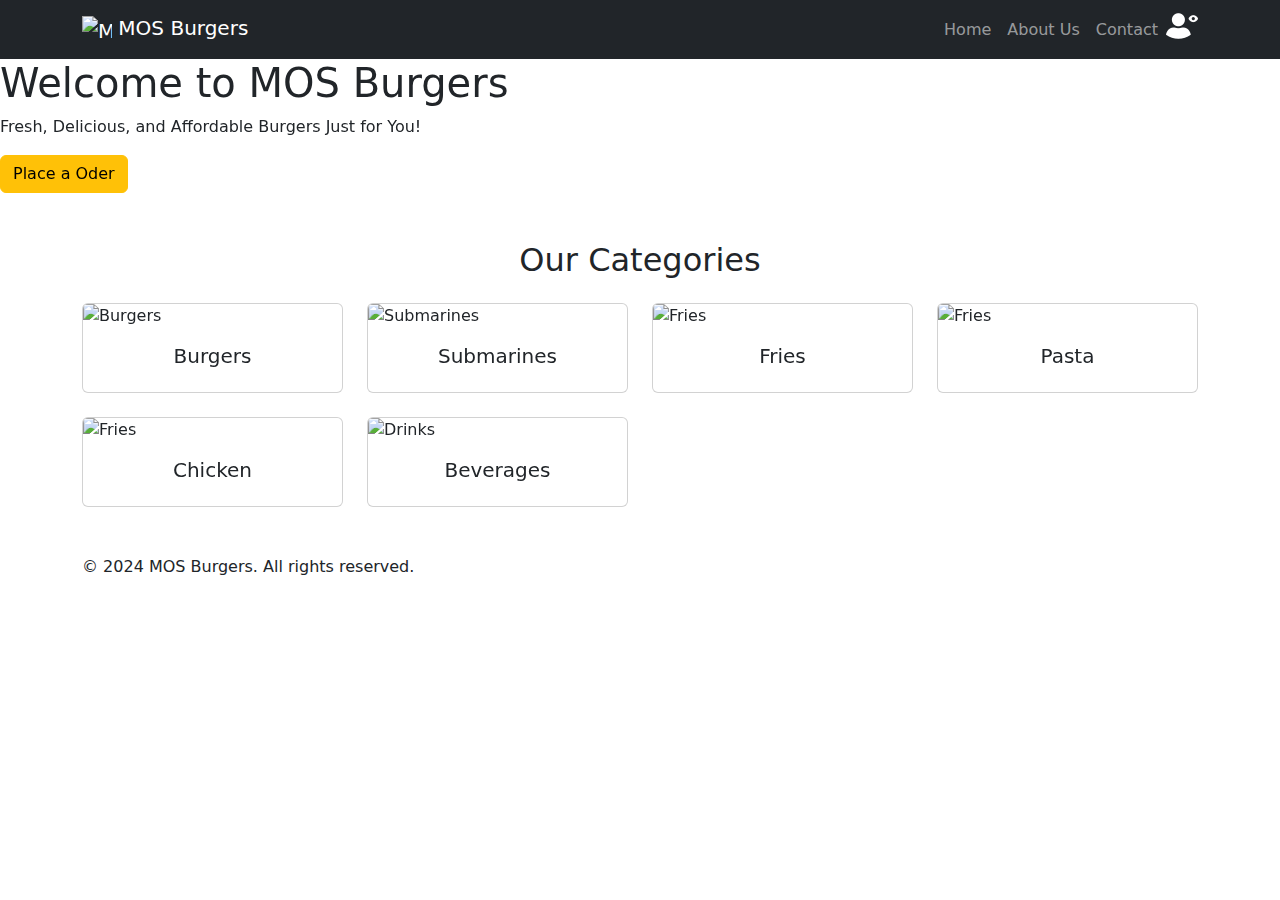
==== MOS_Burgers_Project(Full-stack)/Dev/index.html @ bb4dd35f "order management page frontend done" ====
<!DOCTYPE html>
<html lang="en">

<head>
    <meta charset="UTF-8">
    <meta name="viewport" content="width=device-width, initial-scale=1.0">
    <title>MOS Burgers</title>
    <link rel="icon" href="assest/icon//burger-icon.png">
    <link rel="stylesheet" href="css/style.css">
    <link href="https://cdn.jsdelivr.net/npm/bootstrap@5.3.3/dist/css/bootstrap.min.css" rel="stylesheet"
        integrity="sha384-QWTKZyjpPEjISv5WaRU9OFeRpok6YctnYmDr5pNlyT2bRjXh0JMhjY6hW+ALEwIH" crossorigin="anonymous">
    <link href="https://unpkg.com/aos@2.3.1/dist/aos.css" rel="stylesheet">
</head>

<body class="body">
    <!-- Header -->
    <nav class="navbar navbar-expand-lg navbar-dark bg-dark">
        <div class="container">
            <a class="navbar-brand" href="#">
                <img src="assest/icon//burger-icon.png" alt="MOS Burgers Icon" width="30" height="30"
                    class="d-inline-block align-text-top">
                MOS Burgers
            </a>
            <button class="navbar-toggler" type="button" data-bs-toggle="collapse" data-bs-target="#navbarNav">
                <span class="navbar-toggler-icon"></span>
            </button>
            <div class="collapse navbar-collapse" id="navbarNav">
                <ul class="navbar-nav ms-auto">
                    <li class="nav-item">
                        <a class="nav-link" href="index.html">Home</a>
                    </li>
                    <li class="nav-item">
                        <a class="nav-link" href="#about">About Us</a>
                    </li>
                    <li class="nav-item">
                        <a class="nav-link" href="#contact">Contact</a>
                    </li>
                    <li class="nav-item">
                        <img src="assest/icon/view-user.png" alt="">
                    </li>
                </ul>
            </div>
        </div>
    </nav>


    <!-- Banner -->
    <div class="banner" style="background-image: url('assest/icon//banner.jpg');">
        <div data-aos="fade-left">
            <h1>Welcome to MOS Burgers</h1>
            <p>Fresh, Delicious, and Affordable Burgers Just for You!</p>
            <a href="app/OrderManagement.html" class="btn btn-warning">Place a Oder</a>
        </div>
    </div>

    <!-- Categories Section -->
    <div class="container my-5">
        <h2 class="text-center mb-4">Our Categories</h2>
        <div class="row g-4">
            <div data-aos="flip-left" class="col-lg-3 col-md-4 col-sm-6">
                <div class="card category-card">
                    <img src="assest/img/Burger-Category/burger.png" class="card-img-top" alt="Burgers">
                    <div class="card-body text-center">
                        <h5 class="card-title">Burgers</h5>
                    </div>
                </div>
            </div>
            <div data-aos="flip-left" class="col-lg-3 col-md-4 col-sm-6">
                <div class="card category-card">
                    <img src="assest/img/Submarine-Category/Cheese Submarine.webp" class="card-img-top"
                        alt="Submarines">
                    <div class="card-body text-center">
                        <h5 class="card-title">Submarines</h5>
                    </div>
                </div>
            </div>
            <div data-aos="flip-left" class="col-lg-3 col-md-4 col-sm-6">
                <div class="card category-card">
                    <img src="assest/img/Fries-Category/Steak Fries.png" class="card-img-top" alt="Fries">
                    <div class="card-body text-center">
                        <h5 class="card-title">Fries</h5>
                    </div>
                </div>
            </div>
            <div data-aos="flip-left" class="col-lg-3 col-md-4 col-sm-6">
                <div class="card category-card">
                    <img src="assest/img/Pasta-Category/Baked Ravioli.webp" class="card-img-top" alt="Fries">
                    <div class="card-body text-center">
                        <h5 class="card-title">Pasta</h5>
                    </div>
                </div>
            </div>
            <div data-aos="flip-left" class="col-lg-3 col-md-4 col-sm-6">
                <div class="card category-card">
                    <img src="assest/img/Chicken-Category/BBQ Chicken.png" class="card-img-top" alt="Fries">
                    <div class="card-body text-center">
                        <h5 class="card-title">Chicken</h5>
                    </div>
                </div>
            </div>
            <div data-aos="flip-left" class="col-lg-3 col-md-4 col-sm-6">
                <div class="card category-card">
                    <img src="assest/img/Bevarages-Category/Beverahes-category.webp" class="card-img-top" alt="Drinks">
                    <div class="card-body text-center">
                        <h5 class="card-title">Beverages</h5>
                    </div>
                </div>
            </div>
        </div>
    </div>


    <!-- Footer -->
    <footer class="footer">
        <div class="container">
            <p>&copy; 2024 MOS Burgers. All rights reserved.</p>
        </div>
    </footer>

    <script src="https://cdn.jsdelivr.net/npm/aos@2.3.1/dist/aos.js"></script>
    <script>
        AOS.init({
            duration: 3000, // Specify duration for animation
        });
    </script>
    <script src="https://unpkg.com/aos@2.3.1/dist/aos.js"></script>
    <script src="https://stackpath.bootstrapcdn.com/bootstrap/5.1.3/js/bootstrap.bundle.min.js"></script>
    <script src="js/app.js"></script>
</body>

</html>
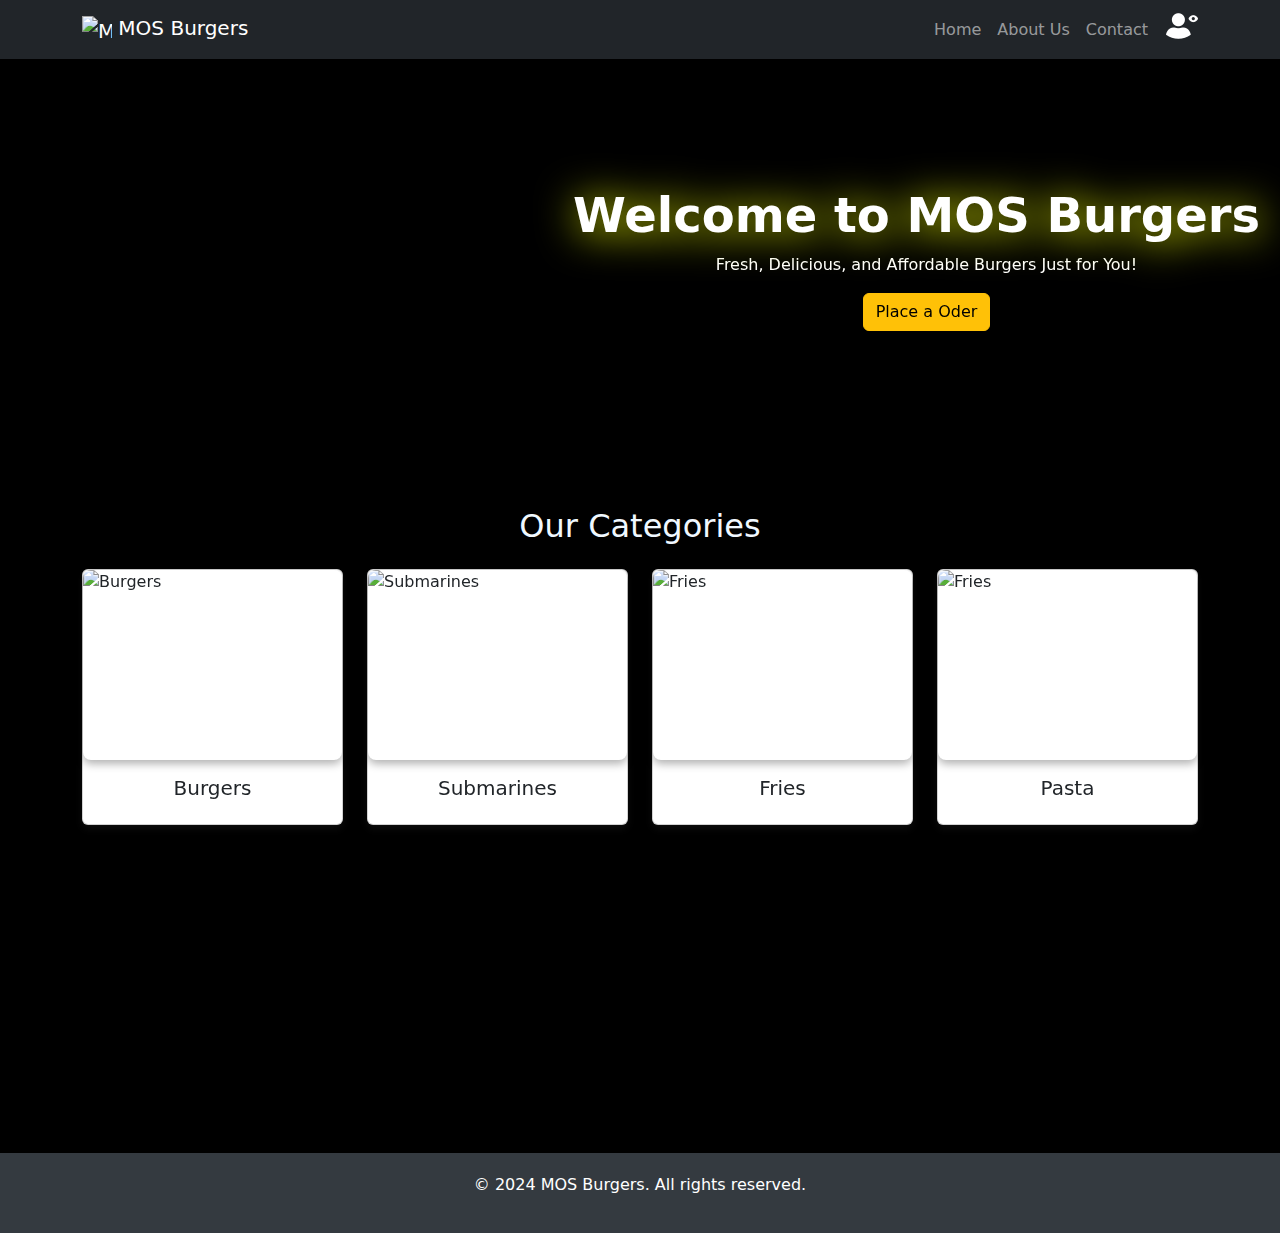
==== commit 2805566f: "start creating admin dash board" ====
--- a/MOS_Burgers_Project(Full-stack)/Dev/index.html
+++ b/MOS_Burgers_Project(Full-stack)/Dev/index.html
@@ -36,7 +36,7 @@
                         <a class="nav-link" href="#contact">Contact</a>
                     </li>
                     <li class="nav-item">
-                        <img src="assest/icon/view-user.png" alt="">
+                        <img class="nav-img-user-icon" src="assest/icon/view-user.png" alt="" onclick="checkAdminPassword()">
                     </li>
                 </ul>
             </div>
@@ -117,15 +117,16 @@
         </div>
     </footer>
 
-    <script src="https://cdn.jsdelivr.net/npm/aos@2.3.1/dist/aos.js"></script>
-    <script>
-        AOS.init({
-            duration: 3000, // Specify duration for animation
-        });
-    </script>
-    <script src="https://unpkg.com/aos@2.3.1/dist/aos.js"></script>
-    <script src="https://stackpath.bootstrapcdn.com/bootstrap/5.1.3/js/bootstrap.bundle.min.js"></script>
-    <script src="js/app.js"></script>
+
+<script src="https://cdn.jsdelivr.net/npm/sweetalert2@11"></script>
+<script src="https://cdn.jsdelivr.net/npm/aos@2.3.1/dist/aos.js"></script>
+<script>
+    AOS.init({
+        duration: 3000, // Specify duration for animation
+    });
+</script>
+<script src="https://stackpath.bootstrapcdn.com/bootstrap/5.1.3/js/bootstrap.bundle.min.js"></script>
+<script src="js/app.js"></script>
 </body>
 
 </html>--- a/MOS_Burgers_Project(Full-stack)/Dev/css/style.css
+++ b/MOS_Burgers_Project(Full-stack)/Dev/css/style.css
@@ -0,0 +1,71 @@
+.body {
+    background-color: rgb(0, 0, 0);
+    color: aliceblue;
+}
+
+.banner {
+    background-size: cover;
+    background-position: center;
+    height: 400px;
+    color: white;
+    display: flex;
+    align-items: center;
+    justify-content: right;
+    text-align: center;
+    position: relative; 
+}
+
+.banner::after {
+    content: "";
+    position: absolute;
+    bottom: 0;
+    left: 0;
+    width: 100%;
+    height: 100px; 
+    background: linear-gradient(to bottom, rgba(0, 0, 0, 0) 0%, rgb(0, 0, 0) 100%);
+    pointer-events: none; 
+}
+
+.banner h1 {
+    font-size: 3rem;
+    font-weight: bold;
+    filter: drop-shadow(2px 2px 20px rgb(242, 255, 0));
+    margin-right: 20px;
+}
+.category-card {
+    display: flex;
+    flex-direction: column;
+    justify-content: space-between;
+    height: 100%;
+    border: none;
+    box-shadow: 0 4px 8px rgba(130, 130, 130, 0.1);
+    transition: transform 0.3s ease-in-out;
+}
+.category-card img {
+    width: 100%;
+    height: 190px;
+    object-fit: cover;
+    border-radius: 8px;
+    box-shadow: 0 4px 8px rgba(0, 0, 0, 0.3); 
+    transition: transform 0.3s ease-in-out;
+}
+
+.category-card img:hover {
+    box-shadow: 0 8px 16px rgba(0, 0, 0, 0.5); 
+    transform: scale(1.05);
+}
+
+
+.footer {
+    background-color: #343a40;
+    color: white;
+    padding: 20px 0;
+    text-align: center;
+}
+
+.nav-img-user-icon{
+    margin-left: 10px;
+}
+.nav-img-user-icon:hover{
+    transform: scale(1.05);
+}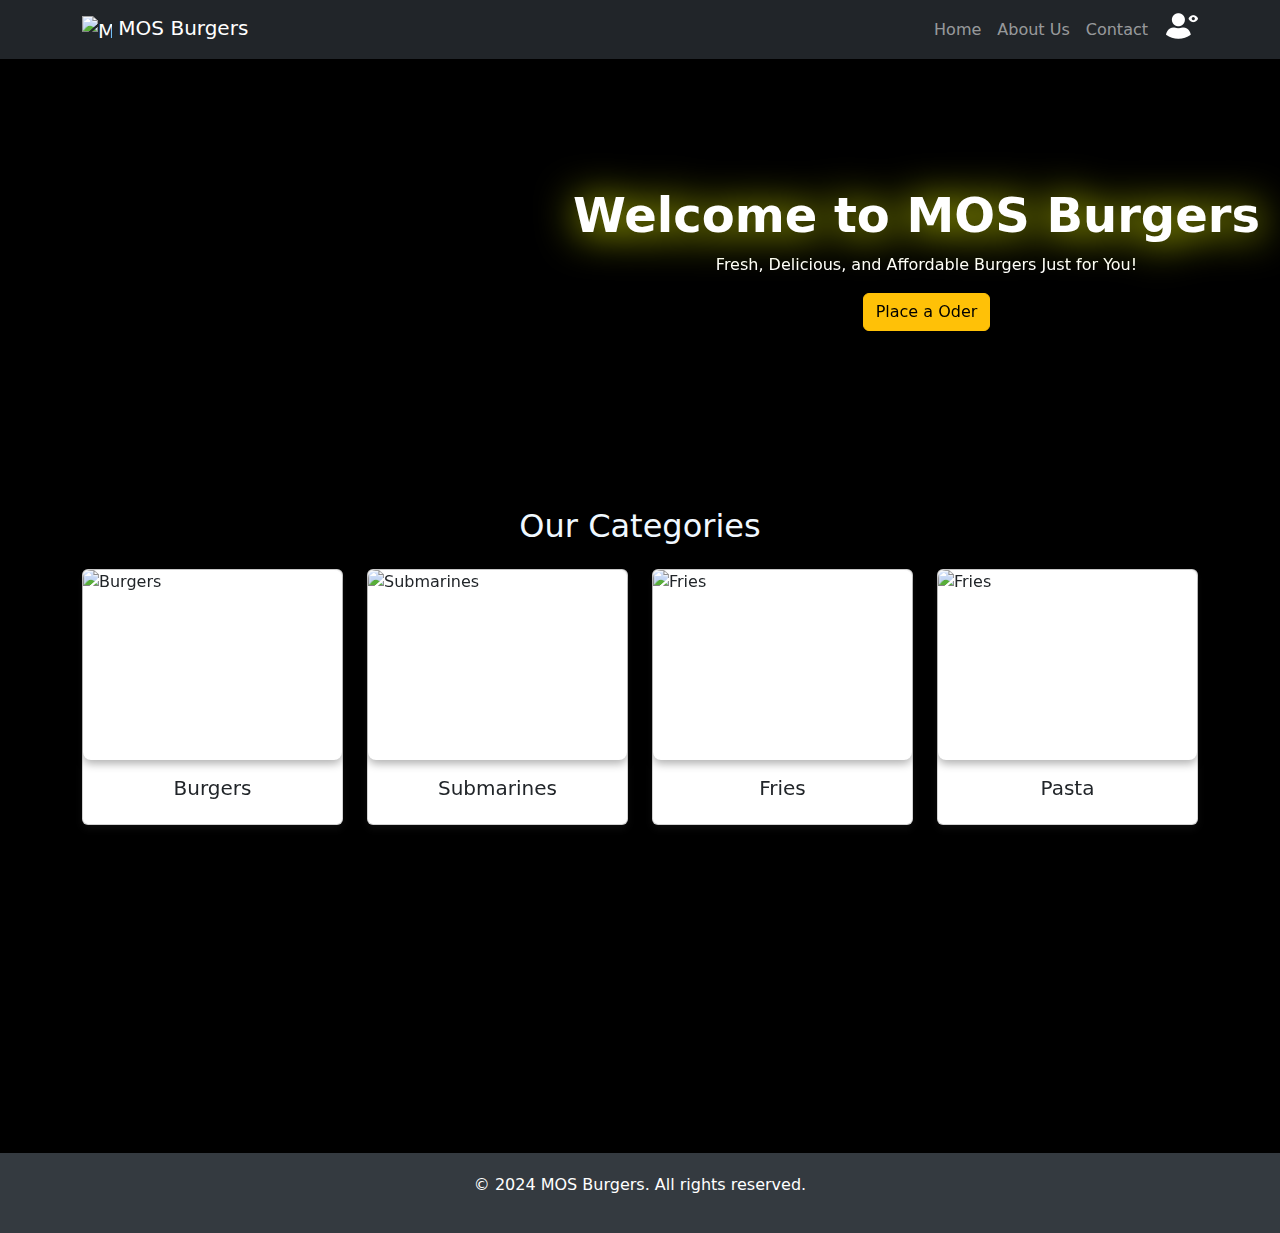
==== commit 39bf59af: "change data.json as data.js" ====
--- a/MOS_Burgers_Project(Full-stack)/Dev/index.html
+++ b/MOS_Burgers_Project(Full-stack)/Dev/index.html
@@ -10,6 +10,8 @@
     <link href="https://cdn.jsdelivr.net/npm/bootstrap@5.3.3/dist/css/bootstrap.min.css" rel="stylesheet"
         integrity="sha384-QWTKZyjpPEjISv5WaRU9OFeRpok6YctnYmDr5pNlyT2bRjXh0JMhjY6hW+ALEwIH" crossorigin="anonymous">
     <link href="https://unpkg.com/aos@2.3.1/dist/aos.css" rel="stylesheet">
+    <link href="https://cdn.jsdelivr.net/npm/@sweetalert2/theme-dark@4/dark.css" rel="stylesheet">
+
 </head>
 
 <body class="body">
@@ -125,8 +127,10 @@
         duration: 3000, // Specify duration for animation
     });
 </script>
-<script src="https://stackpath.bootstrapcdn.com/bootstrap/5.1.3/js/bootstrap.bundle.min.js"></script>
-<script src="js/app.js"></script>
+<script src="https://cdn.jsdelivr.net/npm/bootstrap@5.3.3/dist/js/bootstrap.bundle.min.js"
+        integrity="sha384-YvpcrYf0tY3lHB60NNkmXc5s9fDVZLESaAA55NDzOxhy9GkcIdslK1eN7N6jIeHz"
+        crossorigin="anonymous"></script>
+<script src="js/app.js" defer></script>
 </body>
 
 </html>